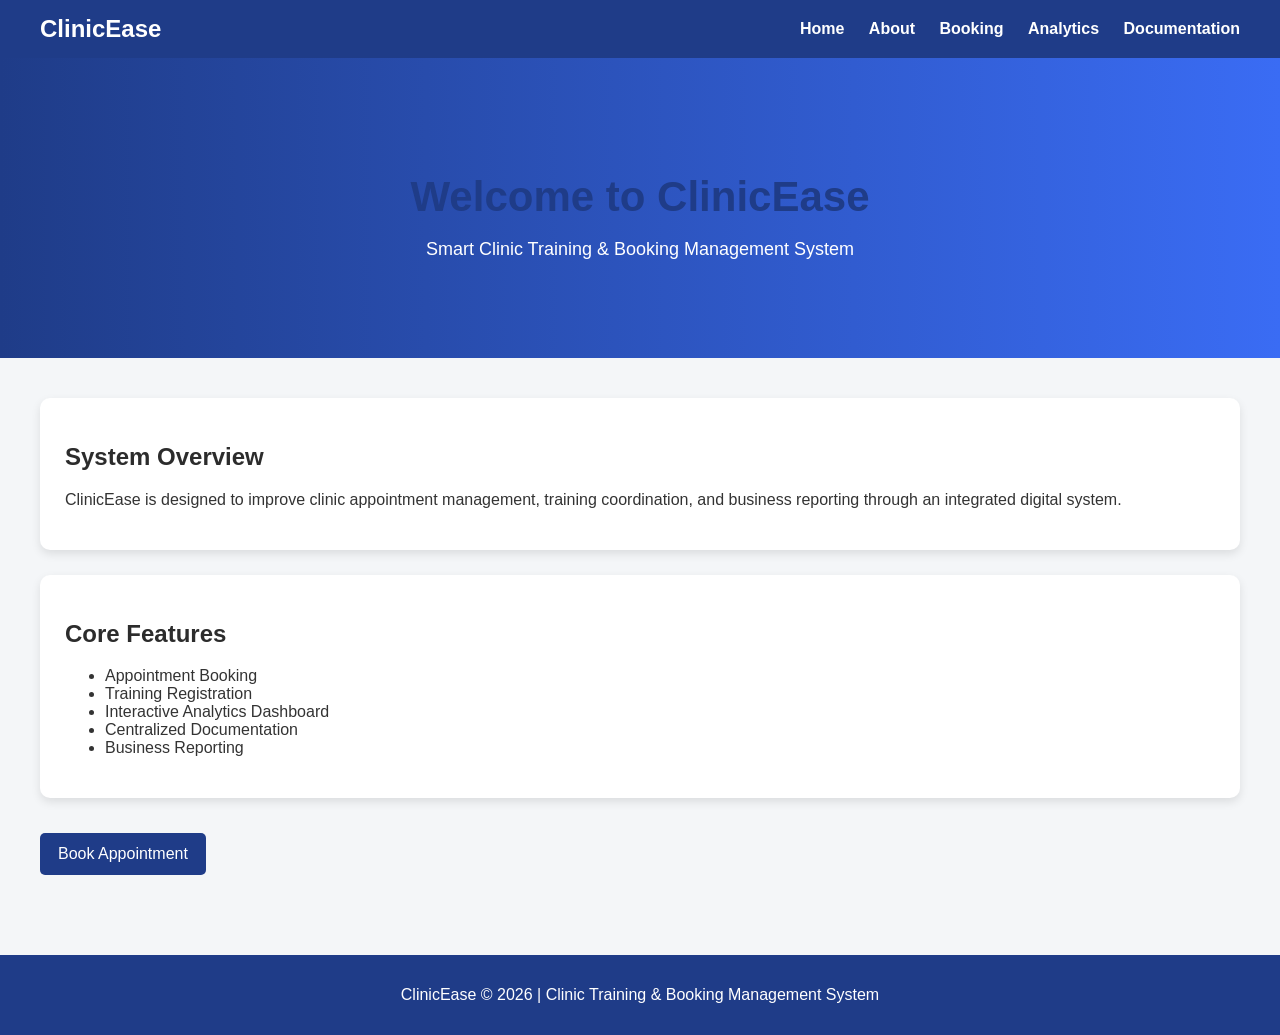
==== index.html @ 42bf3203 "Add files via upload" ====
<!DOCTYPE html>
<html>

<head>
    <title>Clinic Management System</title>
    <link rel="stylesheet" href="style.css">
</head>

<body>

    <!-- NAVIGATION -->
    <nav>

        <div class="logo">
           ClinicEase
        </div>

        <div class="nav-links">

            <a href="index.html">Home</a>
            <a href="about.html">About</a>
            <a href="booking.html">Booking</a>
            <a href="analytics.html">Analytics</a>
            <a href="documentation.html">Documentation</a>

        </div>

    </nav>

        <section class="hero">

        <h1>Welcome to ClinicEase</h1>

        <p>
            Smart Clinic Training & Booking Management System
        </p>

    </section>

    <!-- MAIN CONTENT -->
   <div class="container">

    <div class="card">

        <h2>System Overview</h2>

        <p>
            ClinicEase is designed to improve clinic appointment management,
            training coordination, and business reporting through an integrated digital system.
        </p>

    </div>

    <div class="card">

        <h2>Core Features</h2>

        <ul>
            <li>Appointment Booking</li>
            <li>Training Registration</li>
            <li>Interactive Analytics Dashboard</li>
            <li>Centralized Documentation</li>
            <li>Business Reporting</li>
        </ul>

    </div>

    <a class="button" href="booking.html">
        Book Appointment
    </a>

</div>

<footer>

    <p>
        ClinicEase © 2026 | Clinic Training & Booking Management System
    </p>

</footer>

</body>

</html>
---- style.css ----
/* GENERAL */
body {
    font-family: Arial, sans-serif;
    margin: 0;
    background-color: #f4f6f8;
    color: #333;
}

/* NAVBAR */
nav {
    background-color: #1f3c88;
    display: flex;
    justify-content: space-between;
    align-items: center;
    padding: 15px 40px;
}

.logo {
    color: white;
    font-size: 24px;
    font-weight: bold;
}

.nav-links a {
    color: white;
    text-decoration: none;
    margin-left: 20px;
    font-weight: bold;
}

/* HERO SECTION */
.hero {
    background: linear-gradient(to right, #1f3c88, #3a6cf4);
    color: white;
    padding: 80px 40px;
    text-align: center;
}

.hero h1 {
    font-size: 42px;
    margin-bottom: 10px;
}

.hero p {
    font-size: 18px;
}

/* MAIN CONTENT */
.container {
    padding: 40px;
}

/* CARDS */
.card {
    background-color: white;
    padding: 25px;
    margin-bottom: 25px;
    border-radius: 10px;
    box-shadow: 0 4px 10px rgba(0,0,0,0.1);

    transition: transform 0.3s;
}

.card:hover {
    transform: translateY(-5px);
}

/* HEADINGS */
h1 {
    color: #1f3c88;
}

h2 {
    color: #2c2c2c;
}

/* BUTTONS */
.button {
    display: inline-block;
    background-color: #1f3c88;
    color: white;
    padding: 12px 18px;
    border-radius: 5px;
    text-decoration: none;
    margin-top: 10px;
}

/* FORMS */
input,
select,
textarea {
    width: 100%;
    padding: 10px;
    margin-top: 5px;
    margin-bottom: 15px;

    border: 1px solid #ccc;
    border-radius: 5px;
}

button {
    background-color: #1f3c88;
    color: white;
    padding: 12px 18px;
    border: none;
    border-radius: 5px;
    cursor: pointer;
}

/* IMAGE STYLING */
img {
    border-radius: 8px;
    margin-top: 15px;
}

/* FOOTER */
footer {
    background-color: #1f3c88;
    color: white;
    text-align: center;
    padding: 15px;
    margin-top: 40px;
}

#confirmationMessage {
    margin-top: 20px;
    font-weight: bold;
    color: green;
}
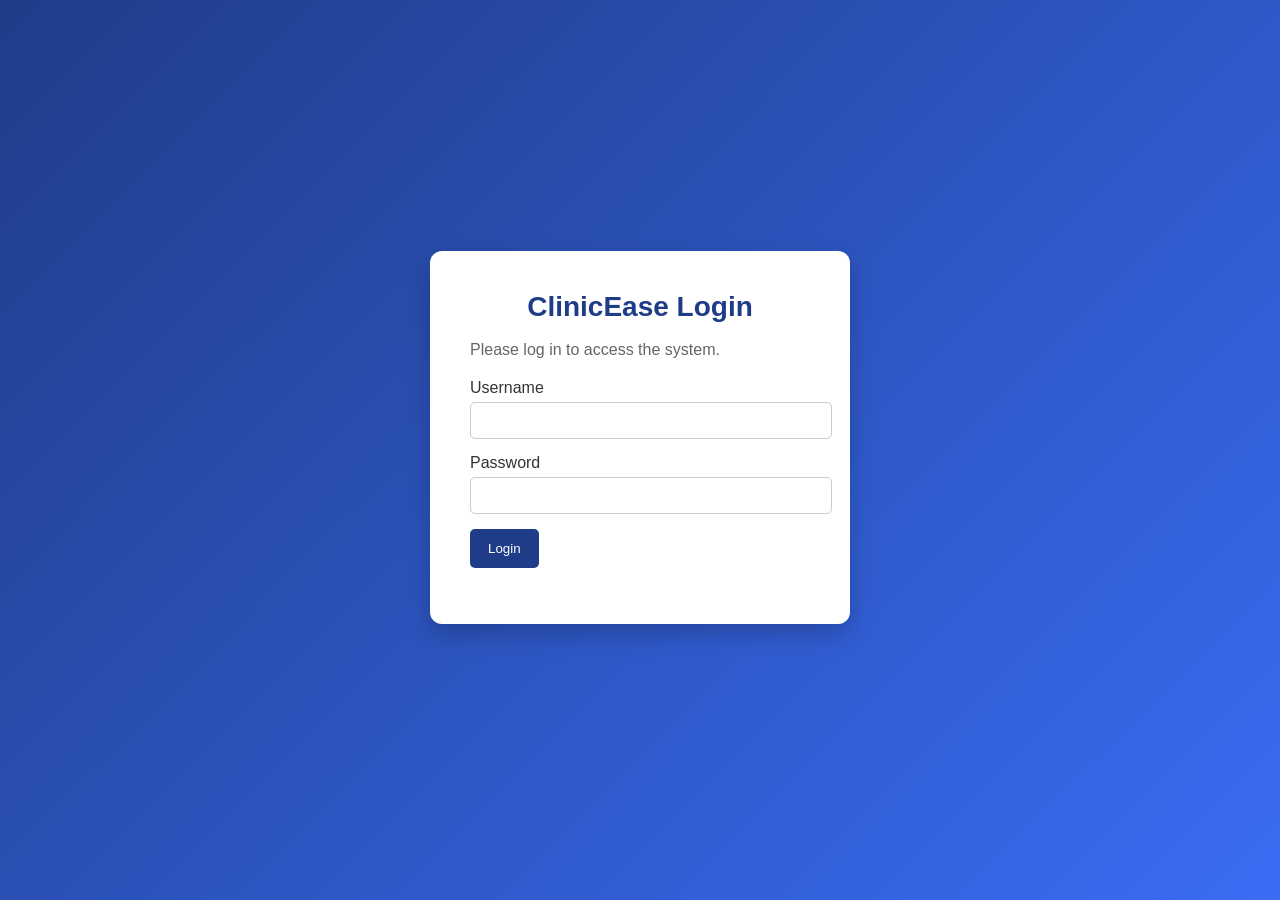
==== commit 7e3aab22: "updated Clinic-Management-System" ====
--- a/index.html
+++ b/index.html
@@ -1,84 +1,83 @@
-<!DOCTYPE html>
-<html>
-
-<head>
-    <title>Clinic Management System</title>
-    <link rel="stylesheet" href="style.css">
-</head>
-
-<body>
-
-    <!-- NAVIGATION -->
-    <nav>
-
-        <div class="logo">
-           ClinicEase
-        </div>
-
-        <div class="nav-links">
-
-            <a href="index.html">Home</a>
-            <a href="about.html">About</a>
-            <a href="booking.html">Booking</a>
-            <a href="analytics.html">Analytics</a>
-            <a href="documentation.html">Documentation</a>
-
-        </div>
-
-    </nav>
-
-        <section class="hero">
-
-        <h1>Welcome to ClinicEase</h1>
-
-        <p>
-            Smart Clinic Training & Booking Management System
-        </p>
-
-    </section>
-
-    <!-- MAIN CONTENT -->
-   <div class="container">
-
-    <div class="card">
-
-        <h2>System Overview</h2>
-
-        <p>
-            ClinicEase is designed to improve clinic appointment management,
-            training coordination, and business reporting through an integrated digital system.
-        </p>
-
-    </div>
-
-    <div class="card">
-
-        <h2>Core Features</h2>
-
-        <ul>
-            <li>Appointment Booking</li>
-            <li>Training Registration</li>
-            <li>Interactive Analytics Dashboard</li>
-            <li>Centralized Documentation</li>
-            <li>Business Reporting</li>
-        </ul>
-
-    </div>
-
-    <a class="button" href="booking.html">
-        Book Appointment
-    </a>
-
-</div>
-
-<footer>
-
-    <p>
-        ClinicEase © 2026 | Clinic Training & Booking Management System
-    </p>
-
-</footer>
-
-</body>
-
-</html>+<!DOCTYPE html>
+<html>
+
+<head>
+    <meta charset="UTF-8">
+    <meta name="viewport" content="width=device-width, initial-scale=1.0">
+    <meta name="description" content="ClinicEase is a responsive clinic booking, role-based access, and analytics demo built with HTML, CSS, JavaScript, Chart.js, jsPDF, and localStorage.">
+    <title>ClinicEase | Clinic Management System</title>
+    <link rel="stylesheet" href="style.css">
+</head>
+
+<body>
+
+    <!-- 1. THE GATEKEEPER LOGIN BOX (Shown if not logged in) -->
+    <div id="homepageLoginContainer" class="login-wrapper" style="display: flex;">
+        <div class="card login-box">
+            <h1>ClinicEase Login</h1>
+            <p style="color: #666; margin-bottom: 20px;">Please log in to access the system.</p>
+            
+            <form id="loginForm">
+                <label>Username</label>
+                <input type="text" id="username" required>
+
+                <label>Password</label>
+                <input type="password" id="password" required>
+
+                <button type="submit">Login</button>
+            </form>
+            <p id="loginMessage" style="color: red; margin-top: 10px;"></p>
+        </div>
+    </div>
+
+    <!-- 2. THE ACTUAL APPLICATION (Hidden until logged in) -->
+    <div id="mainContent" style="display: none;">
+        <!-- NAVIGATION -->
+        <nav>
+            <div class="logo">ClinicEase</div>
+            <div class="hamburger" onclick="toggleMenu()">&#9776;</div>
+            <div class="nav-links" id="navLinks">
+                <a href="index.html">Home</a>
+                <a href="about.html">About</a>
+                <a href="booking.html">Booking</a>
+                <a href="analytics.html">Analytics</a>
+                <a href="documentation.html">Documentation</a>
+                <button class="nav-button" onclick="logout()">Logout</button>
+            </div>
+        </nav>
+
+        <section class="hero">
+            <h1>Welcome to ClinicEase</h1>
+            <p>Smart Clinic Training & Booking Management System</p>
+        </section>
+
+        <!-- MAIN CONTENT -->
+        <div class="container">
+            <div class="card">
+                <h2>System Overview</h2>
+                <p>ClinicEase is designed to improve clinic appointment management, training coordination, and business reporting through an integrated digital system.</p>
+            </div>
+
+            <div class="card">
+                <h2>Core Features</h2>
+                <ul>
+                    <li>Appointment Booking</li>
+                    <li>Training Registration</li>
+                    <li>Interactive Analytics Dashboard</li>
+                    <li>Centralized Documentation</li>
+                    <li>Business Reporting</li>
+                </ul>
+            </div>
+
+            <a class="button" href="booking.html">Book Appointment</a>
+        </div>
+
+        <footer>
+            <p>ClinicEase &copy; 2026 | Clinic Training & Booking Management System</p>
+        </footer>
+    </div>
+
+    <!-- Script execution sequence matters -->
+    <script src="script.js"></script>
+</body>
+</html>
--- a/style.css
+++ b/style.css
@@ -1,129 +1,512 @@
-/* GENERAL */
-body {
-    font-family: Arial, sans-serif;
-    margin: 0;
-    background-color: #f4f6f8;
-    color: #333;
-}
-
-/* NAVBAR */
-nav {
-    background-color: #1f3c88;
-    display: flex;
-    justify-content: space-between;
-    align-items: center;
-    padding: 15px 40px;
-}
-
-.logo {
-    color: white;
-    font-size: 24px;
-    font-weight: bold;
-}
-
-.nav-links a {
-    color: white;
-    text-decoration: none;
-    margin-left: 20px;
-    font-weight: bold;
-}
-
-/* HERO SECTION */
-.hero {
-    background: linear-gradient(to right, #1f3c88, #3a6cf4);
-    color: white;
-    padding: 80px 40px;
-    text-align: center;
-}
-
-.hero h1 {
-    font-size: 42px;
-    margin-bottom: 10px;
-}
-
-.hero p {
-    font-size: 18px;
-}
-
-/* MAIN CONTENT */
-.container {
-    padding: 40px;
-}
-
-/* CARDS */
-.card {
-    background-color: white;
-    padding: 25px;
-    margin-bottom: 25px;
-    border-radius: 10px;
-    box-shadow: 0 4px 10px rgba(0,0,0,0.1);
-
-    transition: transform 0.3s;
-}
-
-.card:hover {
-    transform: translateY(-5px);
-}
-
-/* HEADINGS */
-h1 {
-    color: #1f3c88;
-}
-
-h2 {
-    color: #2c2c2c;
-}
-
-/* BUTTONS */
-.button {
-    display: inline-block;
-    background-color: #1f3c88;
-    color: white;
-    padding: 12px 18px;
-    border-radius: 5px;
-    text-decoration: none;
-    margin-top: 10px;
-}
-
-/* FORMS */
-input,
-select,
-textarea {
-    width: 100%;
-    padding: 10px;
-    margin-top: 5px;
-    margin-bottom: 15px;
-
-    border: 1px solid #ccc;
-    border-radius: 5px;
-}
-
-button {
-    background-color: #1f3c88;
-    color: white;
-    padding: 12px 18px;
-    border: none;
-    border-radius: 5px;
-    cursor: pointer;
-}
-
-/* IMAGE STYLING */
-img {
-    border-radius: 8px;
-    margin-top: 15px;
-}
-
-/* FOOTER */
-footer {
-    background-color: #1f3c88;
-    color: white;
-    text-align: center;
-    padding: 15px;
-    margin-top: 40px;
-}
-
-#confirmationMessage {
-    margin-top: 20px;
-    font-weight: bold;
-    color: green;
-}+/* GENERAL */
+body {
+    font-family: Arial, sans-serif;
+    margin: 0;
+    background-color: #f4f6f8;
+    color: #333;
+}
+
+/* NAVBAR */
+nav {
+    background-color: #1f3c88;
+    display: flex;
+    justify-content: space-between;
+    align-items: center;
+    padding: 10px 20px;
+}
+
+.logo {
+    color: white;
+    font-size: 24px;
+    font-weight: bold;
+}
+
+.nav-links a {
+    color: white;
+    text-decoration: none;
+    margin-left: 20px;
+    font-weight: bold;
+}
+
+.nav-links {
+    display: flex;
+    align-items: center;
+    gap: 15px;
+}
+
+.user-menu {
+    margin-left: auto;
+    display: flex;
+    align-items: center;
+    gap: 10px;
+}
+
+.user-menu button {
+    padding: 6px 10px;
+    cursor: pointer;
+}
+
+/* HERO SECTION */
+.hero {
+    background: linear-gradient(to right, #1f3c88, #3a6cf4);
+    color: white;
+    padding: 80px 40px;
+    text-align: center;
+}
+
+.hero h1 {
+    font-size: 42px;
+    margin-bottom: 10px;
+}
+
+.hero p {
+    font-size: 18px;
+}
+
+/* MAIN CONTENT */
+.container {
+    padding: 40px;
+}
+
+/* CARDS */
+.card {
+    background-color: white;
+    padding: 25px;
+    margin-bottom: 25px;
+    border-radius: 10px;
+    box-shadow: 0 4px 10px rgba(0,0,0,0.1);
+    transition: transform 0.3s ease;
+}
+
+.card:hover {
+    transform: translateY(-3px);
+}
+
+/* HEADINGS */
+h1 {
+    color: #1f3c88;
+}
+
+h2 {
+    color: #2c2c2c;
+}
+
+/* BUTTONS */
+.button {
+    display: inline-block;
+    background-color: #1f3c88;
+    color: white;
+    padding: 12px 18px;
+    border-radius: 5px;
+    text-decoration: none;
+    margin-top: 10px;
+    transition: 0.2s ease;
+}
+
+.button:hover {
+    background-color: #3a6cf4;
+    transform: scale(0.2s ease);
+}
+
+/* FORMS */
+input,
+select,
+textarea {
+    width: 100%;
+    padding: 10px;
+    margin-top: 5px;
+    margin-bottom: 15px;
+
+    border: 1px solid #ccc;
+    border-radius: 5px;
+}
+
+button {
+    background-color: #1f3c88;
+    color: white;
+    padding: 12px 18px;
+    border: none;
+    border-radius: 5px;
+    cursor: pointer;
+}
+
+.nav-button {
+    background: transparent;
+    color: white;
+    padding: 0;
+    font-weight: bold;
+}
+
+.secondary-button {
+    background-color: #eef2ff;
+    color: #1f3c88;
+    border: 1px solid #c9d6ff;
+}
+
+.secondary-button:hover {
+    background-color: #dfe7ff;
+}
+
+/* IMAGE STYLING */
+img {
+    border-radius: 8px;
+    margin-top: 15px;
+}
+
+/* FOOTER */
+footer {
+    background-color: #1f3c88;
+    color: white;
+    text-align: center;
+    padding: 15px;
+    margin-top: 40px;
+}
+
+#confirmationMessage {
+    margin-top: 20px;
+    font-weight: bold;
+    color: green;
+}
+
+/* DASHBOARD STATS */
+
+.dashboard-stats {
+    display: flex;
+    gap: 20px;
+    flex-wrap: wrap;
+}
+
+.stat-box {
+    background-color: #f9f9f9;
+    padding: 20px;
+    border-radius: 8px;
+    flex: 1;
+    min-width: 200px;
+    text-align: center;
+    border-top: 5px solid #1f3c88;
+    transition: 0.3s ease;
+}
+
+.stat-box:hover {
+    transform: translateY(-3px);
+}
+
+.stat-box h3 {
+    margin-bottom: 10px;
+}
+
+.stat-box p {
+    font-size: 24px;
+    font-weight: bold;
+    color: #1f3c88;
+}
+
+:root {
+    --bg-color: #ffffff;
+    --text-color: #111111;
+    --card-color: #f5f5f5;
+    --button-color: #007bff;
+}
+
+.chart-container {
+    width: 100%;
+    max-width: 600px;
+    margin: 20px auto;   /* 👈 THIS CENTERS IT */
+    display: flex;       /* 👈 IMPORTANT */
+    justify-content: center;
+    align-items: center;
+}
+
+canvas {
+    width: 100% !important;
+    height: auto !important;
+}
+
+/* MOBILE FIX */
+@media screen and (max-width: 768px) {
+
+    .dashboard-stats {
+        flex-direction: column;
+        align-items: center;
+    }
+
+    .chart-container {
+        width: 90%;
+    }
+
+    nav .nav-links {
+        display: flex;
+        flex-direction: column;
+        gap: 10px;
+    }
+}
+
+.analytics-container {
+    display: flex;
+    gap: 20px;
+    padding: 20px;
+}
+
+/* LEFT FILTER PANEL */
+.filter-panel {
+    width: 250px;
+    background: #f5f5f5;
+    padding: 15px;
+    border-radius: 10px;
+    height: fit-content;
+    position: sticky;
+    top: 20px;
+}
+
+.filter-panel h3 {
+    margin-bottom: 10px;
+}
+
+.filter-panel label {
+    display: block;
+    margin-top: 10px;
+    font-size: 14px;
+}
+
+.filter-panel input,
+.filter-panel select {
+    width: 100%;
+    padding: 6px;
+    margin-top: 5px;
+}
+
+/* BUTTONS */
+.filter-panel button {
+    width: 100%;
+    margin-top: 10px;
+    padding: 8px;
+    cursor: pointer;
+}
+
+/* MAIN AREA */
+.dashboard-panel {
+    flex: 1;
+    padding: 20px;
+}
+
+/* RESPONSIVE */
+@media screen and (max-width: 768px) {
+    .analytics-container {
+        flex-direction: column;
+    }
+
+    .filter-panel {
+        width: 100%;
+        position: static;
+    }
+}
+
+.export-btn {
+    margin: 15px auto 0 25%;
+    padding: 10px 25px;
+    width: fit-content;
+    display: block;
+}
+
+/* HAMBURGER */
+.hamburger {
+    display: none;
+    font-size: 24px;
+    cursor: pointer;
+}
+
+/* DEFAULT NAV */
+.nav-links {
+    display: flex;
+    align-items: center;
+    gap: 15px;
+}
+
+/* MOBILE */
+@media screen and (max-width: 768px) {
+
+    .hamburger {
+        display: block;
+    }
+
+    .nav-links {
+        display: none;
+        flex-direction: column;
+        background: white;
+        position: absolute;
+        top: 60px;
+        right: 10px;
+        padding: 15px;
+        border-radius: 10px;
+        box-shadow: 0px 2px 10px rgba(0,0,0,0.2);
+    }
+
+    .nav-links.active {
+        display: flex;
+    }
+}
+
+/* HOMEPAGE LOGIN OVERLAY STYLING */
+.login-wrapper {
+    display: flex;
+    justify-content: center;
+    align-items: center;
+    min-height: 100vh;
+    background: linear-gradient(135deg, #1f3c88 0%, #3a6cf4 100%);
+    padding: 20px;
+    box-sizing: border-box;
+}
+
+.login-box {
+    width: 100%;
+    max-width: 420px;
+    padding: 40px !important;
+    box-sizing: border-box;
+    background-color: white;
+    border-radius: 12px;
+    box-shadow: 0 10px 25px rgba(0, 0, 0, 0.2) !important;
+}
+
+.login-box h1 {
+    margin-top: 0;
+    font-size: 28px;
+    text-align: center;
+}
+
+/* MODAL OVERLAY (Dims out the background) */
+.modal-overlay {
+    position: fixed;
+    top: 0;
+    left: 0;
+    width: 100%;
+    height: 100%;
+    background-color: rgba(0, 0, 0, 0.5); /* Semi-transparent black */
+    display: flex;
+    justify-content: center;
+    align-items: center;
+    z-index: 9999; /* Keeps it on top of everything */
+}
+
+/* MODAL BOX CONTAINER */
+.modal-box {
+    background-color: white;
+    padding: 35px;
+    border-radius: 12px;
+    box-shadow: 0 10px 30px rgba(0, 0, 0, 0.25);
+    text-align: center;
+    max-width: 350px;
+    width: 90%;
+    animation: popupScale 0.3s ease; /* Smooth pop-in effect */
+}
+
+/* SUCCESS ICON (The green circle checkmark) */
+.modal-icon {
+    width: 60px;
+    height: 60px;
+    background-color: #4CAF50;
+    color: white;
+    border-radius: 50%;
+    font-size: 32px;
+    line-height: 60px;
+    margin: 0 auto 15px auto;
+    font-weight: bold;
+}
+
+.modal-box h2 {
+    color: #1f3c88;
+    margin-bottom: 10px;
+    margin-top: 0;
+}
+
+.modal-box p {
+    color: #555;
+    margin-bottom: 20px;
+    font-size: 16px;
+}
+
+/* POPUP BUTTON */
+.modal-box button {
+    background-color: #1f3c88;
+    color: white;
+    padding: 10px 25px;
+    border: none;
+    border-radius: 5px;
+    font-size: 16px;
+    cursor: pointer;
+    width: 100%;
+    transition: background 0.2s;
+}
+
+.modal-box button:hover {
+    background-color: #3a6cf4;
+}
+
+/* POP-IN ANIMATION EFFECT */
+@keyframes popupScale {
+    from {
+        transform: scale(0.8);
+        opacity: 0;
+    }
+    to {
+        transform: scale(1);
+        opacity: 1;
+    }
+}
+
+/* TABLE */
+table {
+    width: 100%;
+    border-collapse: collapse;
+    margin-top: 20px;
+}
+
+table th {
+    background-color: #1f3c88;
+    color: white;
+    padding: 12px;
+    text-align: left;
+}
+
+table td {
+    padding: 12px;
+    border-bottom: 1px solid #ddd;
+}
+
+table tr:hover {
+    background-color: #f5f5f5;
+}
+
+/* STATUS BADGES */
+.status {
+    padding: 6px 12px;
+    border-radius: 20px;
+    font-size: 14px;
+    font-weight: bold;
+    color: white;
+    display: inline-block;
+}
+
+/* UPCOMING */
+.upcoming {
+    background-color: #3498db;
+}
+
+/* TODAY */
+.today {
+    background-color: #f39c12;
+}
+
+/* COMPLETED */
+.completed {
+    background-color: #27ae60;
+}
+
+/* MISSED */
+.missed {
+    background-color: #e74c3c;
+}
+
+/* CANCELLED */
+.cancelled {
+    background-color: #7f8c8d;
+}
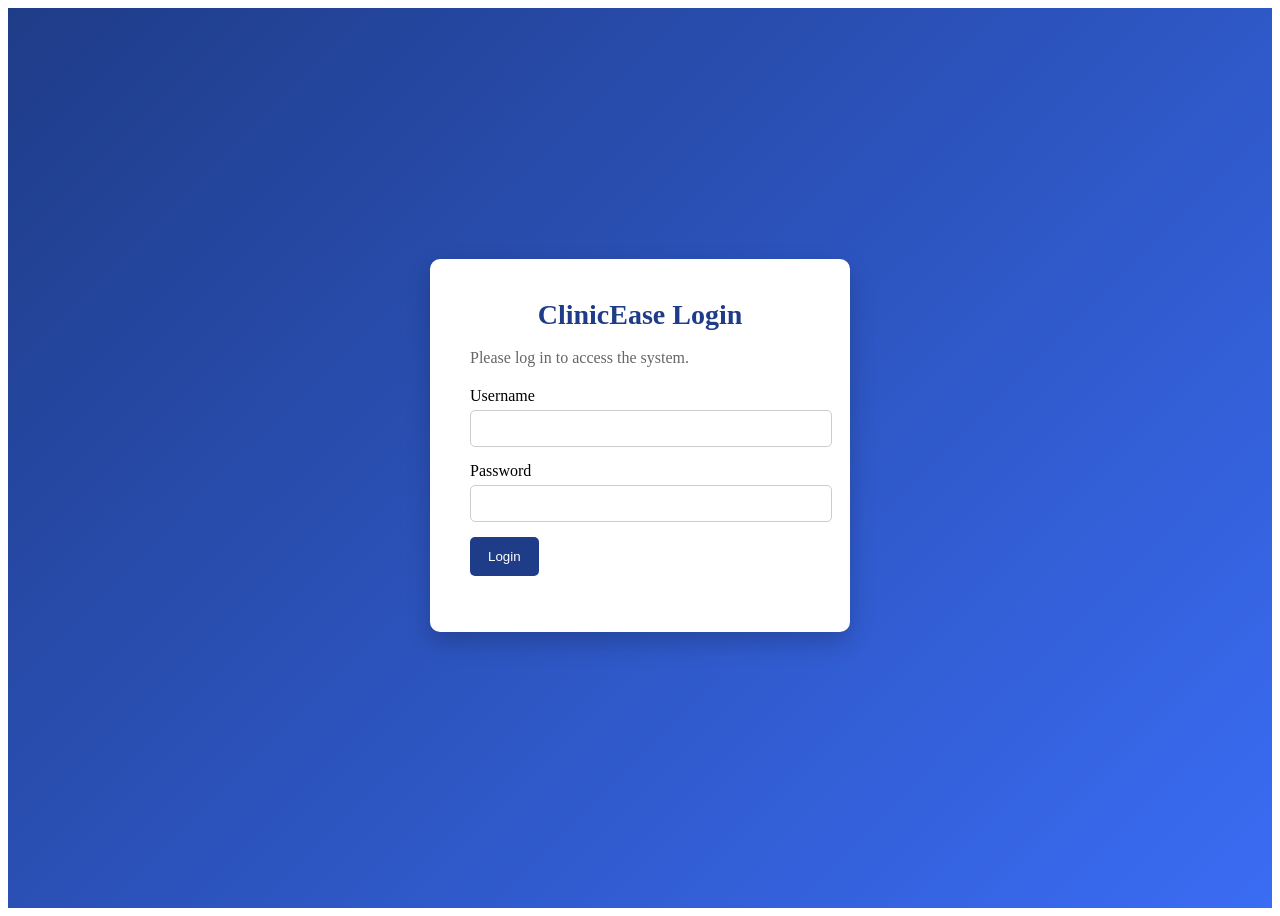
==== commit c1470ff4: "Merge branch 'main' of https://github.com/LindiweNkosi/Clinic-Management-System" ====
--- a/index.html
+++ b/index.html
@@ -17,12 +17,12 @@
             <h1>ClinicEase Login</h1>
             <p style="color: #666; margin-bottom: 20px;">Please log in to access the system.</p>
             
-            <form id="loginForm">
+            <form id="loginForm" autocomplete="off">
                 <label>Username</label>
-                <input type="text" id="username" required>
+                <input type="text" id="username" autocomplete="username" required>
 
                 <label>Password</label>
-                <input type="password" id="password" required>
+                <input type="password" id="password" autocomplete="new-password" required>
 
                 <button type="submit">Login</button>
             </form>
--- a/style.css
+++ b/style.css
@@ -1,3 +1,4 @@
+<<<<<<< HEAD
 /* GENERAL */
 body {
     font-family: Arial, sans-serif;
@@ -510,3 +511,134 @@
 .cancelled {
     background-color: #7f8c8d;
 }
+=======
+/* GENERAL */
+body {
+    font-family: Arial, sans-serif;
+    margin: 0;
+    background-color: #f4f6f8;
+    color: #333;
+}
+
+/* NAVBAR */
+nav {
+    background-color: #1f3c88;
+    display: flex;
+    justify-content: space-between;
+    align-items: center;
+    padding: 15px 40px;
+}
+
+.logo {
+    color: white;
+    font-size: 24px;
+    font-weight: bold;
+}
+
+.nav-links a {
+    color: white;
+    text-decoration: none;
+    margin-left: 20px;
+    font-weight: bold;
+}
+
+/* HERO SECTION */
+.hero {
+    background: linear-gradient(to right, #1f3c88, #3a6cf4);
+    color: white;
+    padding: 80px 40px;
+    text-align: center;
+}
+
+.hero h1 {
+    font-size: 42px;
+    margin-bottom: 10px;
+}
+
+.hero p {
+    font-size: 18px;
+}
+
+/* MAIN CONTENT */
+.container {
+    padding: 40px;
+}
+
+/* CARDS */
+.card {
+    background-color: white;
+    padding: 25px;
+    margin-bottom: 25px;
+    border-radius: 10px;
+    box-shadow: 0 4px 10px rgba(0,0,0,0.1);
+
+    transition: transform 0.3s;
+}
+
+.card:hover {
+    transform: translateY(-5px);
+}
+
+/* HEADINGS */
+h1 {
+    color: #1f3c88;
+}
+
+h2 {
+    color: #2c2c2c;
+}
+
+/* BUTTONS */
+.button {
+    display: inline-block;
+    background-color: #1f3c88;
+    color: white;
+    padding: 12px 18px;
+    border-radius: 5px;
+    text-decoration: none;
+    margin-top: 10px;
+}
+
+/* FORMS */
+input,
+select,
+textarea {
+    width: 100%;
+    padding: 10px;
+    margin-top: 5px;
+    margin-bottom: 15px;
+
+    border: 1px solid #ccc;
+    border-radius: 5px;
+}
+
+button {
+    background-color: #1f3c88;
+    color: white;
+    padding: 12px 18px;
+    border: none;
+    border-radius: 5px;
+    cursor: pointer;
+}
+
+/* IMAGE STYLING */
+img {
+    border-radius: 8px;
+    margin-top: 15px;
+}
+
+/* FOOTER */
+footer {
+    background-color: #1f3c88;
+    color: white;
+    text-align: center;
+    padding: 15px;
+    margin-top: 40px;
+}
+
+#confirmationMessage {
+    margin-top: 20px;
+    font-weight: bold;
+    color: green;
+}
+>>>>>>> d341a557f64223b1ca005832f8d424fccfa4adbb
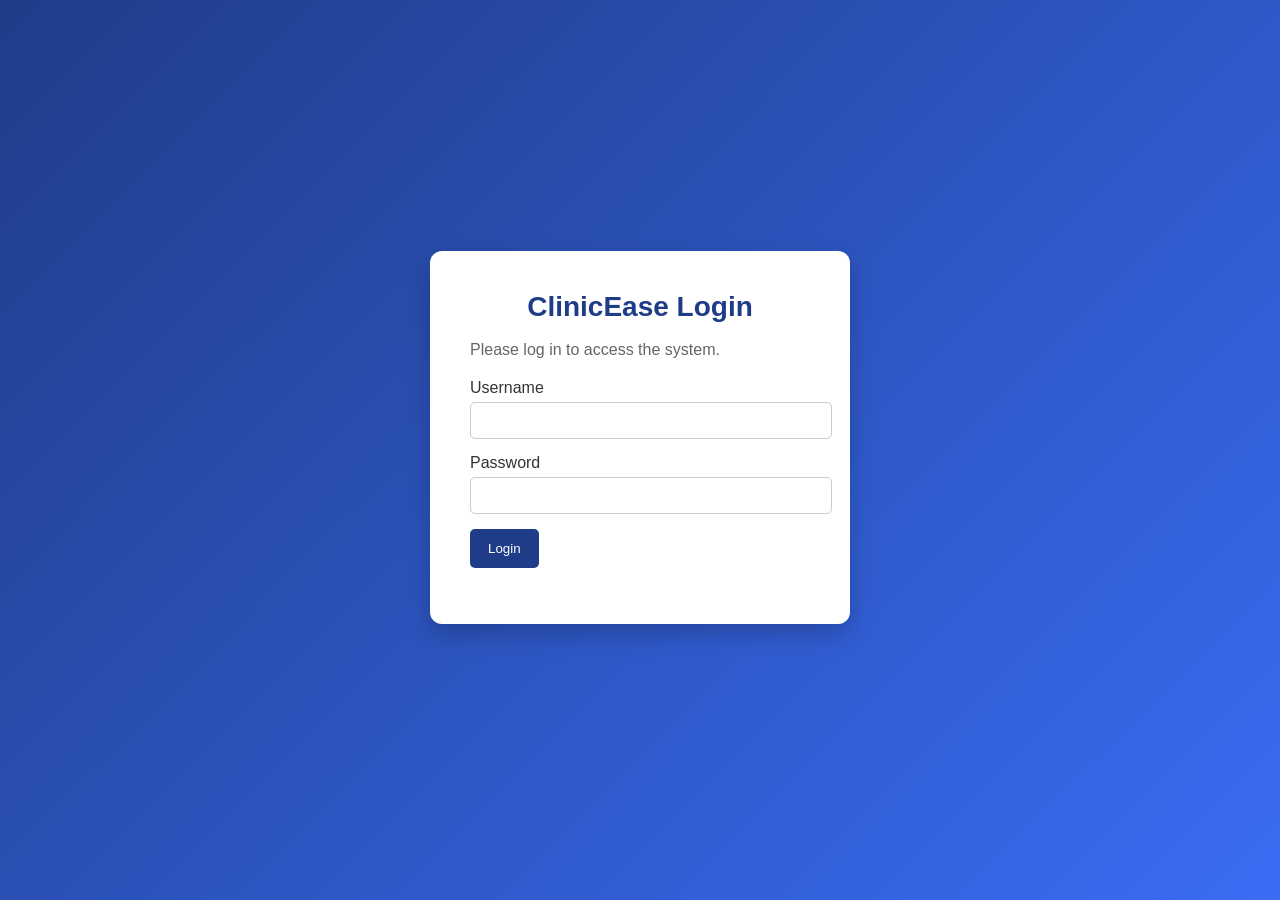
==== commit b33109f0: "updated the website with new features and improvements" ====
--- a/index.html
+++ b/index.html
@@ -5,7 +5,7 @@
     <meta charset="UTF-8">
     <meta name="viewport" content="width=device-width, initial-scale=1.0">
     <meta name="description" content="ClinicEase is a responsive clinic booking, role-based access, and analytics demo built with HTML, CSS, JavaScript, Chart.js, jsPDF, and localStorage.">
-    <title>ClinicEase | Clinic Management System</title>
+    <title>Clinic Management System</title>
     <link rel="stylesheet" href="style.css">
 </head>
 
@@ -42,7 +42,7 @@
                 <a href="booking.html">Booking</a>
                 <a href="analytics.html">Analytics</a>
                 <a href="documentation.html">Documentation</a>
-                <button class="nav-button" onclick="logout()">Logout</button>
+                <button onclick="logout()" style="background: transparent; color: white; padding: 0; margin-left: 20px; font-weight: bold; border: none;">Logout</button>
             </div>
         </nav>
 
--- a/style.css
+++ b/style.css
@@ -1,4 +1,3 @@
-<<<<<<< HEAD
 /* GENERAL */
 body {
     font-family: Arial, sans-serif;
@@ -129,23 +128,6 @@
     border: none;
     border-radius: 5px;
     cursor: pointer;
-}
-
-.nav-button {
-    background: transparent;
-    color: white;
-    padding: 0;
-    font-weight: bold;
-}
-
-.secondary-button {
-    background-color: #eef2ff;
-    color: #1f3c88;
-    border: 1px solid #c9d6ff;
-}
-
-.secondary-button:hover {
-    background-color: #dfe7ff;
 }
 
 /* IMAGE STYLING */
@@ -511,134 +493,3 @@
 .cancelled {
     background-color: #7f8c8d;
 }
-=======
-/* GENERAL */
-body {
-    font-family: Arial, sans-serif;
-    margin: 0;
-    background-color: #f4f6f8;
-    color: #333;
-}
-
-/* NAVBAR */
-nav {
-    background-color: #1f3c88;
-    display: flex;
-    justify-content: space-between;
-    align-items: center;
-    padding: 15px 40px;
-}
-
-.logo {
-    color: white;
-    font-size: 24px;
-    font-weight: bold;
-}
-
-.nav-links a {
-    color: white;
-    text-decoration: none;
-    margin-left: 20px;
-    font-weight: bold;
-}
-
-/* HERO SECTION */
-.hero {
-    background: linear-gradient(to right, #1f3c88, #3a6cf4);
-    color: white;
-    padding: 80px 40px;
-    text-align: center;
-}
-
-.hero h1 {
-    font-size: 42px;
-    margin-bottom: 10px;
-}
-
-.hero p {
-    font-size: 18px;
-}
-
-/* MAIN CONTENT */
-.container {
-    padding: 40px;
-}
-
-/* CARDS */
-.card {
-    background-color: white;
-    padding: 25px;
-    margin-bottom: 25px;
-    border-radius: 10px;
-    box-shadow: 0 4px 10px rgba(0,0,0,0.1);
-
-    transition: transform 0.3s;
-}
-
-.card:hover {
-    transform: translateY(-5px);
-}
-
-/* HEADINGS */
-h1 {
-    color: #1f3c88;
-}
-
-h2 {
-    color: #2c2c2c;
-}
-
-/* BUTTONS */
-.button {
-    display: inline-block;
-    background-color: #1f3c88;
-    color: white;
-    padding: 12px 18px;
-    border-radius: 5px;
-    text-decoration: none;
-    margin-top: 10px;
-}
-
-/* FORMS */
-input,
-select,
-textarea {
-    width: 100%;
-    padding: 10px;
-    margin-top: 5px;
-    margin-bottom: 15px;
-
-    border: 1px solid #ccc;
-    border-radius: 5px;
-}
-
-button {
-    background-color: #1f3c88;
-    color: white;
-    padding: 12px 18px;
-    border: none;
-    border-radius: 5px;
-    cursor: pointer;
-}
-
-/* IMAGE STYLING */
-img {
-    border-radius: 8px;
-    margin-top: 15px;
-}
-
-/* FOOTER */
-footer {
-    background-color: #1f3c88;
-    color: white;
-    text-align: center;
-    padding: 15px;
-    margin-top: 40px;
-}
-
-#confirmationMessage {
-    margin-top: 20px;
-    font-weight: bold;
-    color: green;
-}
->>>>>>> d341a557f64223b1ca005832f8d424fccfa4adbb
